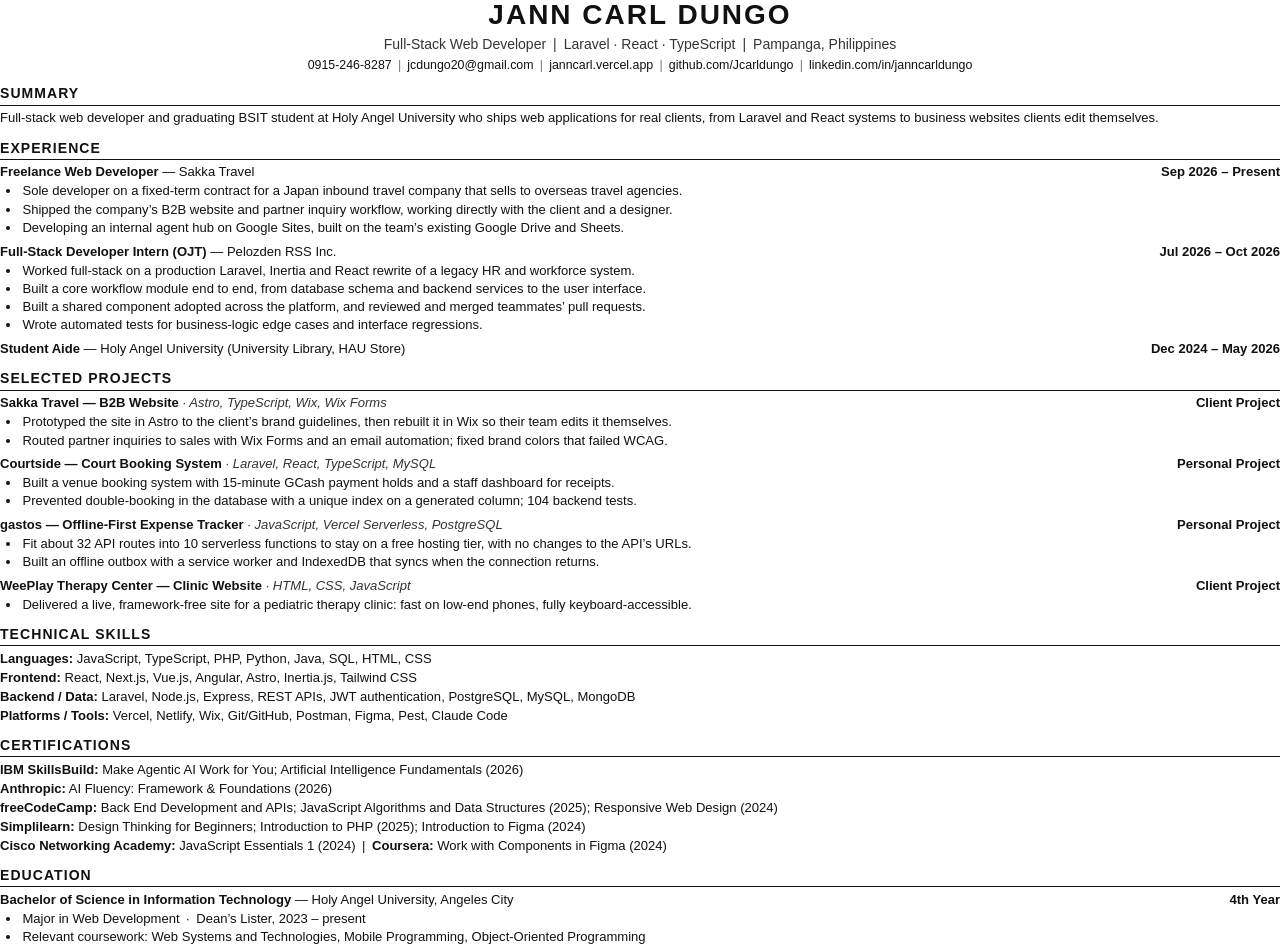
==== docs/resume/resume.html @ a3ab3a06 "Update resume, LinkedIn URL and OJT company - public/resume.pdf: new one-page resume (Sakka Travel, " ====
<!doctype html>
<html lang="en">
<head>
<meta charset="utf-8">
<title>Jann Carl Dungo — Resume</title>
<style>
  @page { size: Letter; margin: 0.4in 0.55in 0.35in; }
  * { box-sizing: border-box; margin: 0; padding: 0; }
  body {
    font-family: Arial, Helvetica, sans-serif;
    font-size: 9.8pt;
    line-height: 1.3;
    color: #111;
  }
  .ph { background: #fff3a8; }

  header { text-align: center; }
  h1 { font-size: 21pt; font-weight: bold; letter-spacing: 1.5pt; line-height: 1.1; }
  .headline { margin-top: 3pt; font-size: 10.5pt; color: #333; }
  .contact { margin-top: 3pt; font-size: 9.3pt; }
  .contact span + span::before { content: "\2002|\2002"; color: #777; }

  h2 {
    font-size: 10.5pt;
    font-weight: bold;
    letter-spacing: 0.8pt;
    text-transform: uppercase;
    border-bottom: 1pt solid #111;
    padding-bottom: 1.5pt;
    margin: 8.5pt 0 3.5pt;
  }
  .entry { margin-top: 5pt; break-inside: avoid; }
  h2 + .entry, h2 + p { margin-top: 0; }
  .row { display: flex; justify-content: space-between; align-items: baseline; gap: 14pt; font-weight: bold; }
  .row > :last-child { white-space: nowrap; }
  .row .org { font-weight: normal; }
  .row .tag { font-weight: bold; }
  .stack { font-weight: normal; font-style: italic; color: #333; }
  ul { margin: 1.5pt 0 0 0.22in; }
  li { padding-left: 1pt; margin-top: 1pt; }

  .list p { margin-top: 1.5pt; padding-left: 0.22in; text-indent: -0.22in; }
  .list p:first-child { margin-top: 0; }
  .nw { white-space: nowrap; }
</style>
</head>
<body>

<header>
  <h1>JANN CARL DUNGO</h1>
  <div class="headline">Full-Stack Web Developer&ensp;|&ensp;Laravel · React · TypeScript&ensp;|&ensp;Pampanga, Philippines</div>
  <div class="contact">
    <span>0915-246-8287</span><span>jcdungo20@gmail.com</span><span>janncarl.vercel.app</span><span>github.com/Jcarldungo</span><span>linkedin.com/in/janncarldungo</span>
  </div>
</header>

<h2>Summary</h2>
<p>Full-stack web developer and graduating BSIT student at Holy Angel University who ships web applications for real clients, from Laravel and React systems to business websites clients edit themselves.</p>

<h2>Experience</h2>
<div class="entry">
  <div class="row"><span>Freelance Web Developer <span class="org">— Sakka Travel</span></span><span>Sep 2026 – Present</span></div>
  <ul>
    <li>Sole developer on a fixed-term contract for a Japan inbound travel company that sells to overseas travel agencies.</li>
    <li>Shipped the company’s B2B website and partner inquiry workflow, working directly with the client and a designer.</li>
    <li>Developing an internal agent hub on Google Sites, built on the team’s existing Google Drive and Sheets.</li>
  </ul>
</div>
<div class="entry">
  <div class="row"><span>Full-Stack Developer Intern (OJT) <span class="org">— Pelozden RSS Inc.</span></span><span>Jul 2026 – Oct 2026</span></div>
  <ul>
    <li>Worked full-stack on a production Laravel, Inertia and React rewrite of a legacy HR and workforce system.</li>
    <li>Built a core workflow module end to end, from database schema and backend services to the user interface.</li>
    <li>Built a shared component adopted across the platform, and reviewed and merged teammates’ pull requests.</li>
    <li>Wrote automated tests for business-logic edge cases and interface regressions.</li>
  </ul>
</div>
<div class="entry">
  <div class="row"><span>Student Aide <span class="org">— Holy Angel University (University Library, HAU Store)</span></span><span>Dec 2024 – May 2026</span></div>
</div>

<h2>Selected Projects</h2>
<div class="entry">
  <div class="row"><span>Sakka Travel — B2B Website <span class="stack">· Astro, TypeScript, Wix, Wix Forms</span></span><span class="tag">Client Project</span></div>
  <ul>
    <li>Prototyped the site in Astro to the client’s brand guidelines, then rebuilt it in Wix so their team edits it themselves.</li>
    <li>Routed partner inquiries to sales with Wix Forms and an email automation; fixed brand colors that failed WCAG.</li>
  </ul>
</div>
<div class="entry">
  <div class="row"><span>Courtside — Court Booking System <span class="stack">· Laravel, React, TypeScript, MySQL</span></span><span class="tag">Personal Project</span></div>
  <ul>
    <li>Built a venue booking system with 15-minute GCash payment holds and a staff dashboard for receipts.</li>
    <li>Prevented double-booking in the database with a unique index on a generated column; 104 backend tests.</li>
  </ul>
</div>
<div class="entry">
  <div class="row"><span>gastos — Offline-First Expense Tracker <span class="stack">· JavaScript, Vercel Serverless, PostgreSQL</span></span><span class="tag">Personal Project</span></div>
  <ul>
    <li>Fit about 32 API routes into 10 serverless functions to stay on a free hosting tier, with no changes to the API’s URLs.</li>
    <li>Built an offline outbox with a service worker and IndexedDB that syncs when the connection returns.</li>
  </ul>
</div>
<div class="entry">
  <div class="row"><span>WeePlay Therapy Center — Clinic Website <span class="stack">· HTML, CSS, JavaScript</span></span><span class="tag">Client Project</span></div>
  <ul>
    <li>Delivered a live, framework-free site for a pediatric therapy clinic: fast on low-end phones, fully keyboard-accessible.</li>
  </ul>
</div>

<h2>Technical Skills</h2>
<div class="list">
  <p><b>Languages:</b> JavaScript, TypeScript, PHP, Python, Java, SQL, HTML, CSS</p>
  <p><b>Frontend:</b> React, Next.js, Vue.js, Angular, Astro, Inertia.js, Tailwind CSS</p>
  <p><b>Backend / Data:</b> Laravel, Node.js, Express, REST APIs, JWT authentication, PostgreSQL, MySQL, MongoDB</p>
  <p><b>Platforms / Tools:</b> Vercel, Netlify, Wix, Git/GitHub, Postman, Figma, Pest, Claude Code</p>
</div>

<h2>Certifications</h2>
<div class="list">
  <p><b>IBM SkillsBuild:</b> Make Agentic AI Work for You; Artificial Intelligence Fundamentals (2026)</p>
  <p><b>Anthropic:</b> AI Fluency: Framework &amp; Foundations (2026)</p>
  <p><b>freeCodeCamp:</b> Back End Development and APIs; JavaScript Algorithms and Data Structures (2025); <span class="nw">Responsive Web Design (2024)</span></p>
  <p><b>Simplilearn:</b> Design Thinking for Beginners; Introduction to PHP (2025); Introduction to Figma (2024)</p>
  <p><b>Cisco Networking Academy:</b> JavaScript Essentials 1 (2024)&ensp;|&ensp;<b>Coursera:</b> Work with Components in Figma (2024)</p>
</div>

<h2>Education</h2>
<div class="entry">
  <div class="row"><span>Bachelor of Science in Information Technology <span class="org">— Holy Angel University, Angeles City</span></span><span>4th Year</span></div>
  <ul>
    <li>Major in Web Development&ensp;·&ensp;Dean’s Lister, 2023 – present</li>
    <li>Relevant coursework: Web Systems and Technologies, Mobile Programming, Object-Oriented Programming</li>
  </ul>
</div>

</body>
</html>
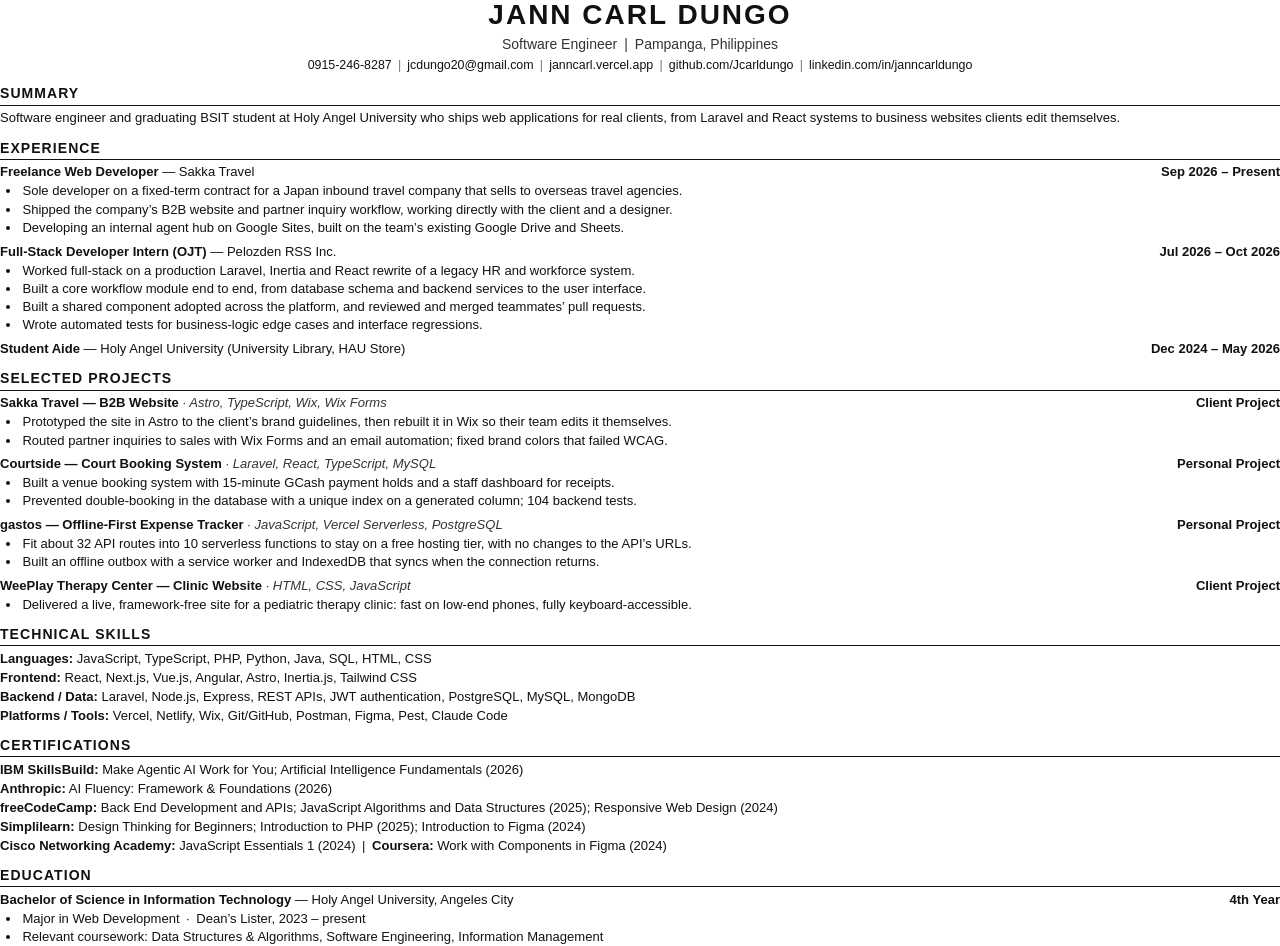
==== commit 6aea5440: "Resume: Software Engineer headline, stronger coursework - Headline is now "Software Engineer | Pampa" ====
--- a/docs/resume/resume.html
+++ b/docs/resume/resume.html
@@ -48,14 +48,14 @@
 
 <header>
   <h1>JANN CARL DUNGO</h1>
-  <div class="headline">Full-Stack Web Developer&ensp;|&ensp;Laravel · React · TypeScript&ensp;|&ensp;Pampanga, Philippines</div>
+  <div class="headline">Software Engineer&ensp;|&ensp;Pampanga, Philippines</div>
   <div class="contact">
     <span>0915-246-8287</span><span>jcdungo20@gmail.com</span><span>janncarl.vercel.app</span><span>github.com/Jcarldungo</span><span>linkedin.com/in/janncarldungo</span>
   </div>
 </header>
 
 <h2>Summary</h2>
-<p>Full-stack web developer and graduating BSIT student at Holy Angel University who ships web applications for real clients, from Laravel and React systems to business websites clients edit themselves.</p>
+<p>Software engineer and graduating BSIT student at Holy Angel University who ships web applications for real clients, from Laravel and React systems to business websites clients edit themselves.</p>
 
 <h2>Experience</h2>
 <div class="entry">
@@ -130,7 +130,7 @@
   <div class="row"><span>Bachelor of Science in Information Technology <span class="org">— Holy Angel University, Angeles City</span></span><span>4th Year</span></div>
   <ul>
     <li>Major in Web Development&ensp;·&ensp;Dean’s Lister, 2023 – present</li>
-    <li>Relevant coursework: Web Systems and Technologies, Mobile Programming, Object-Oriented Programming</li>
+    <li>Relevant coursework: Data Structures &amp; Algorithms, Software Engineering, Information Management</li>
   </ul>
 </div>
 
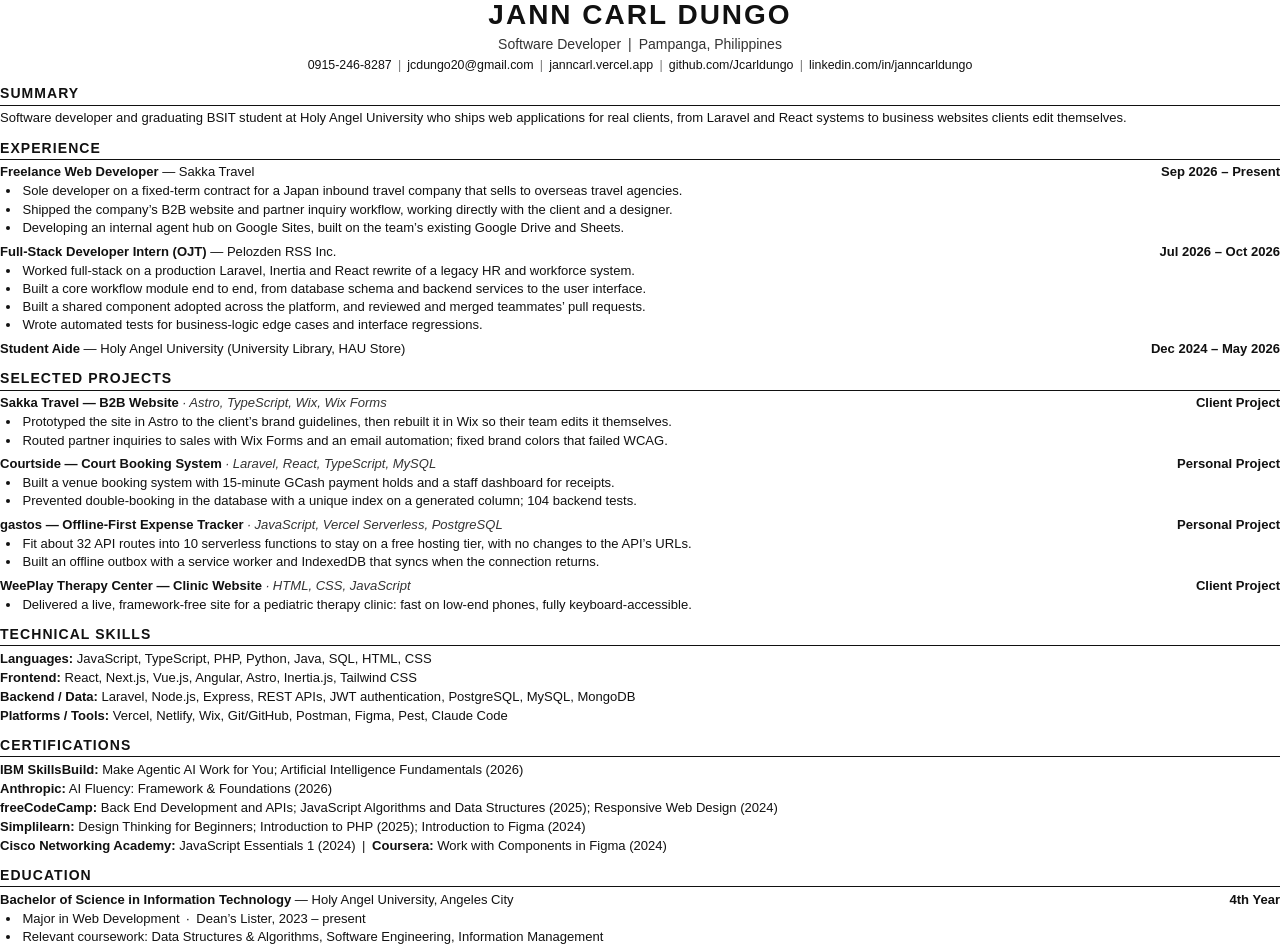
==== commit ddd492eb: "Title: Software Developer on the resume and across the site Headline, intro, About, Contact, page ti" ====
--- a/docs/resume/resume.html
+++ b/docs/resume/resume.html
@@ -48,14 +48,14 @@
 
 <header>
   <h1>JANN CARL DUNGO</h1>
-  <div class="headline">Software Engineer&ensp;|&ensp;Pampanga, Philippines</div>
+  <div class="headline">Software Developer&ensp;|&ensp;Pampanga, Philippines</div>
   <div class="contact">
     <span>0915-246-8287</span><span>jcdungo20@gmail.com</span><span>janncarl.vercel.app</span><span>github.com/Jcarldungo</span><span>linkedin.com/in/janncarldungo</span>
   </div>
 </header>
 
 <h2>Summary</h2>
-<p>Software engineer and graduating BSIT student at Holy Angel University who ships web applications for real clients, from Laravel and React systems to business websites clients edit themselves.</p>
+<p>Software developer and graduating BSIT student at Holy Angel University who ships web applications for real clients, from Laravel and React systems to business websites clients edit themselves.</p>
 
 <h2>Experience</h2>
 <div class="entry">
